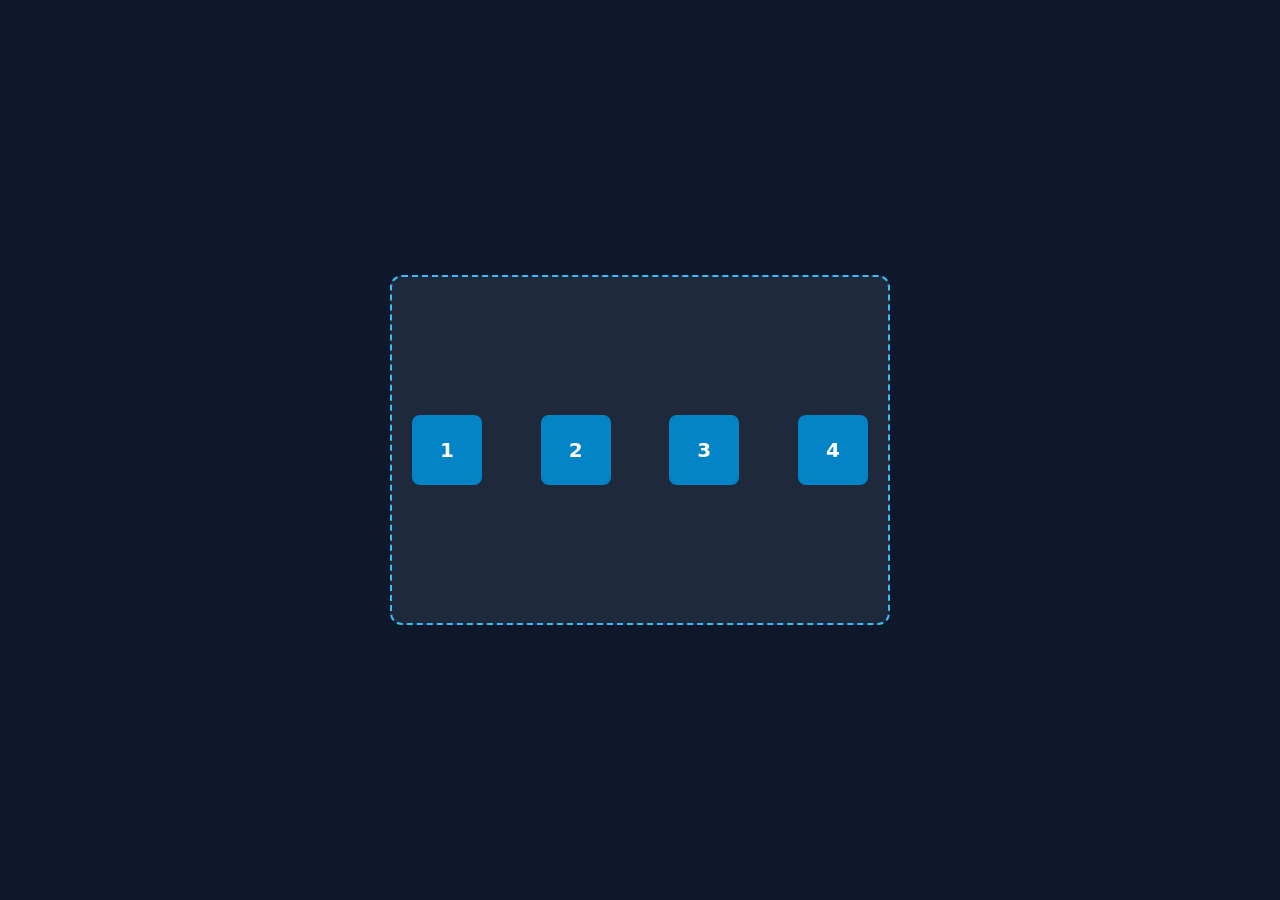
==== flex.html @ 07e3c198 "modified another files" ====
<!doctype html>
<html lang="en">
  <head>
    <meta charset="UTF-8" />
    <meta name="viewport" content="width=device-width, initial-scale=1.0" />
    <title>Flexbox Teaching Sandbox</title>
    <style>
      /* Base Resets */
      *,
      *::before,
      *::after {
        box-sizing: border-box;
        margin: 0;
        padding: 0;
      }

      body {
        font-family:
          system-ui,
          -apple-system,
          sans-serif;
        background-color: #0f172a;
        min-height: 100vh;
        display: flex;
        justify-content: center;
        align-items: center;
      }

      /* Outer Container Box */
      .flex-container {
        width: 500px;
        min-height: 350px;
        background-color: #1e293b;
        border: 2px dashed #38bdf8;
        border-radius: 12px;
        padding: 20px;

        display: flex;
        justify-content:space-between;
        align-items: center;
      }

      /* Small Base Inner Boxes */
      .box {
        width: 70px;
        height: 70px;
        background-color: #0284c7;
        color: #ffffff;
        font-size: 1.25rem;
        font-weight: bold;
        border-radius: 8px;
        display: flex;
        justify-content: center;
        align-items: center;
      }
    </style>
  </head>
  <body>
    <!-- Main Box in the middle of the screen -->
    <div class="flex-container">
      <div class="box">1</div>
      <div class="box">2</div>
      <div class="box">3</div>
      <div class="box">4</div>
    </div>
  </body>
</html>
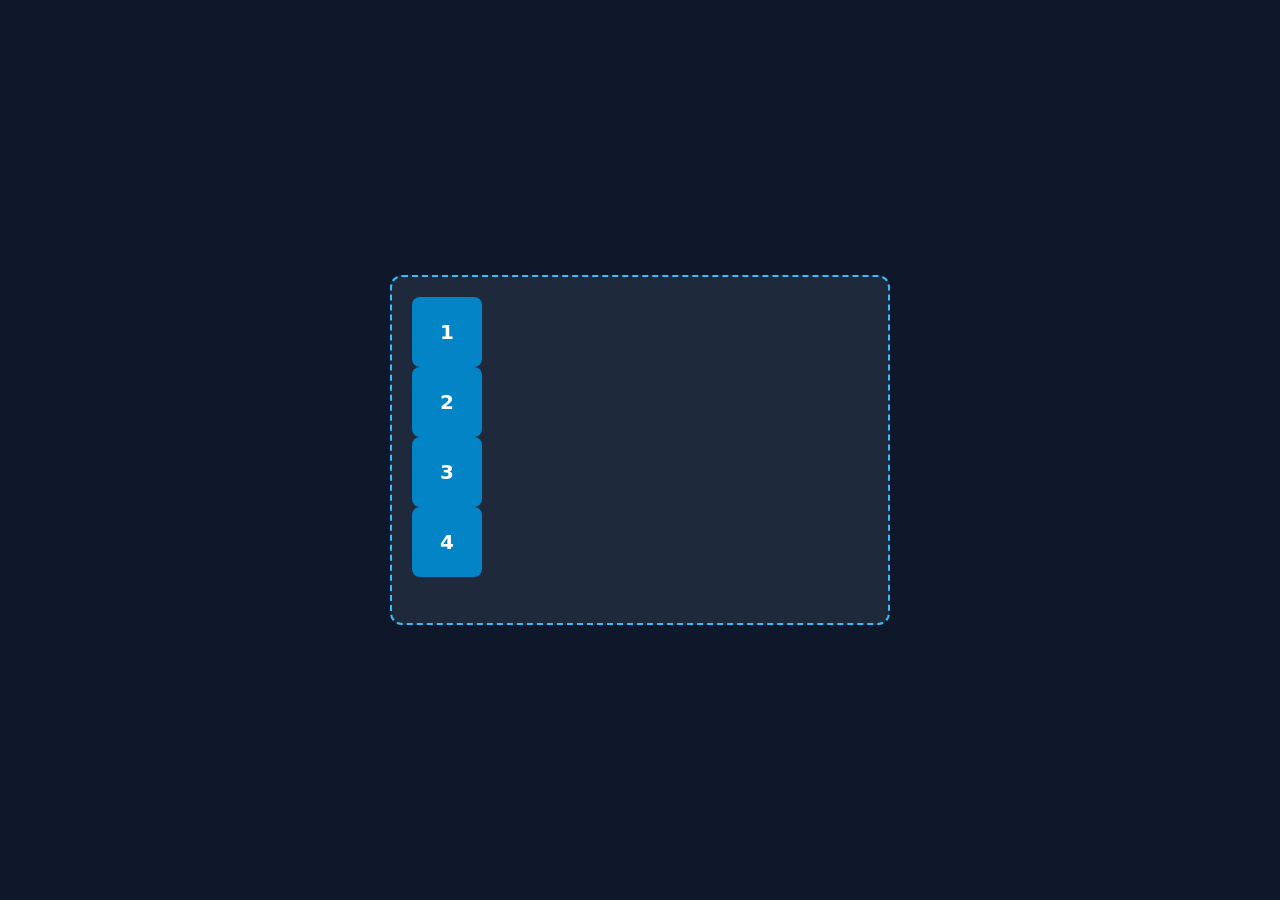
==== commit 65ccdabb: "feat: complete responsive personal dashboard ui" ====
--- a/flex.html
+++ b/flex.html
@@ -35,9 +35,7 @@
         border-radius: 12px;
         padding: 20px;
 
-        display: flex;
-        justify-content:space-between;
-        align-items: center;
+        /* WRITE YOUR LIVE FLEXBOX LINES HERE! */
       }
 
       /* Small Base Inner Boxes */
@@ -55,8 +53,8 @@
       }
     </style>
   </head>
-  <body>
-    <!-- Main Box in the middle of the screen -->
+  <body>  
+   
     <div class="flex-container">
       <div class="box">1</div>
       <div class="box">2</div>
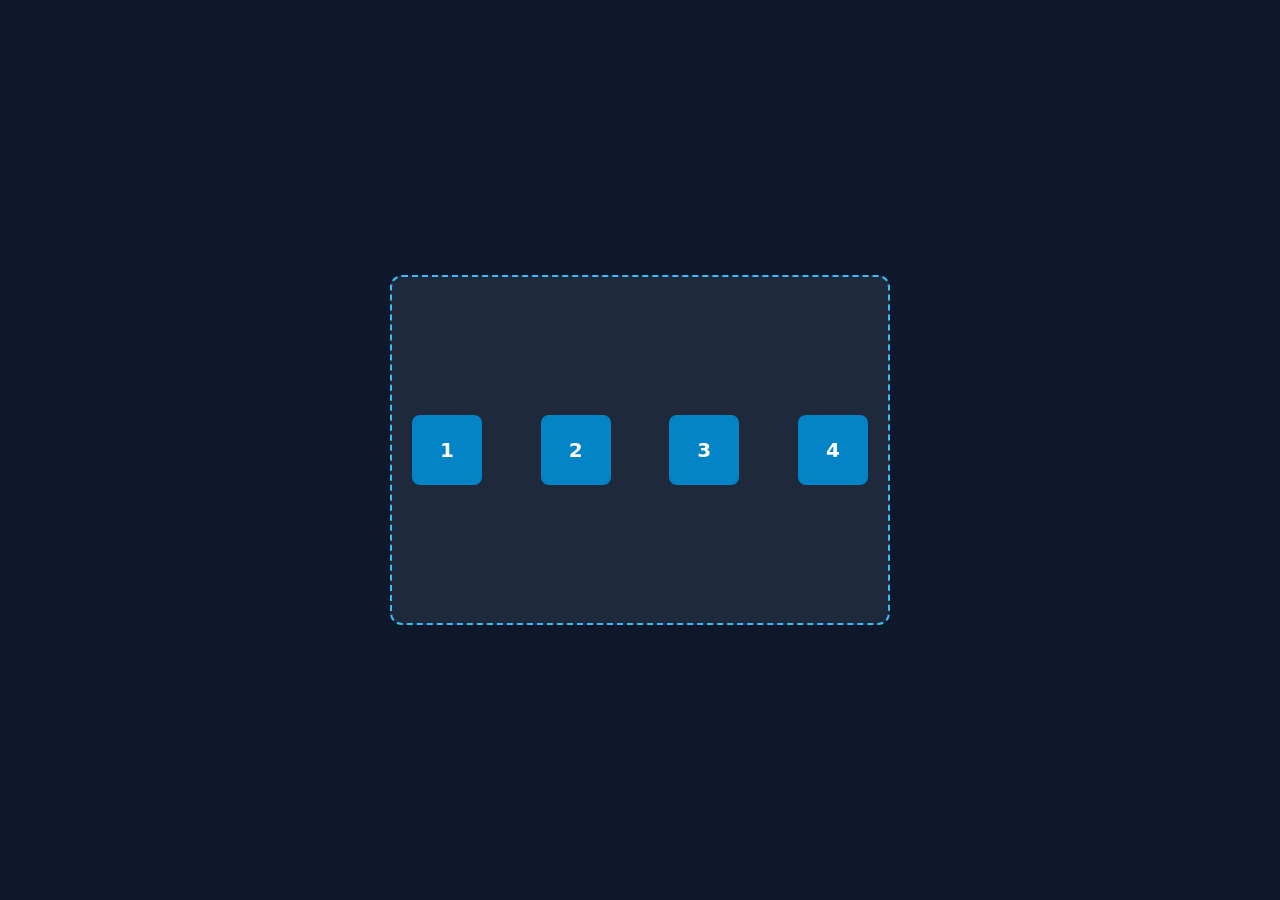
==== commit f23a38d6: "Assignment2 done" ====
--- a/flex.html
+++ b/flex.html
@@ -36,6 +36,11 @@
         padding: 20px;
 
         /* WRITE YOUR LIVE FLEXBOX LINES HERE! */
+        display: flex;
+        justify-content: space-between;
+        align-items: center;
+        gap: 12px;
+
       }
 
       /* Small Base Inner Boxes */
@@ -53,8 +58,8 @@
       }
     </style>
   </head>
-  <body>  
-   
+  <body>
+    <!-- Main Box in the middle of the screen -->
     <div class="flex-container">
       <div class="box">1</div>
       <div class="box">2</div>
